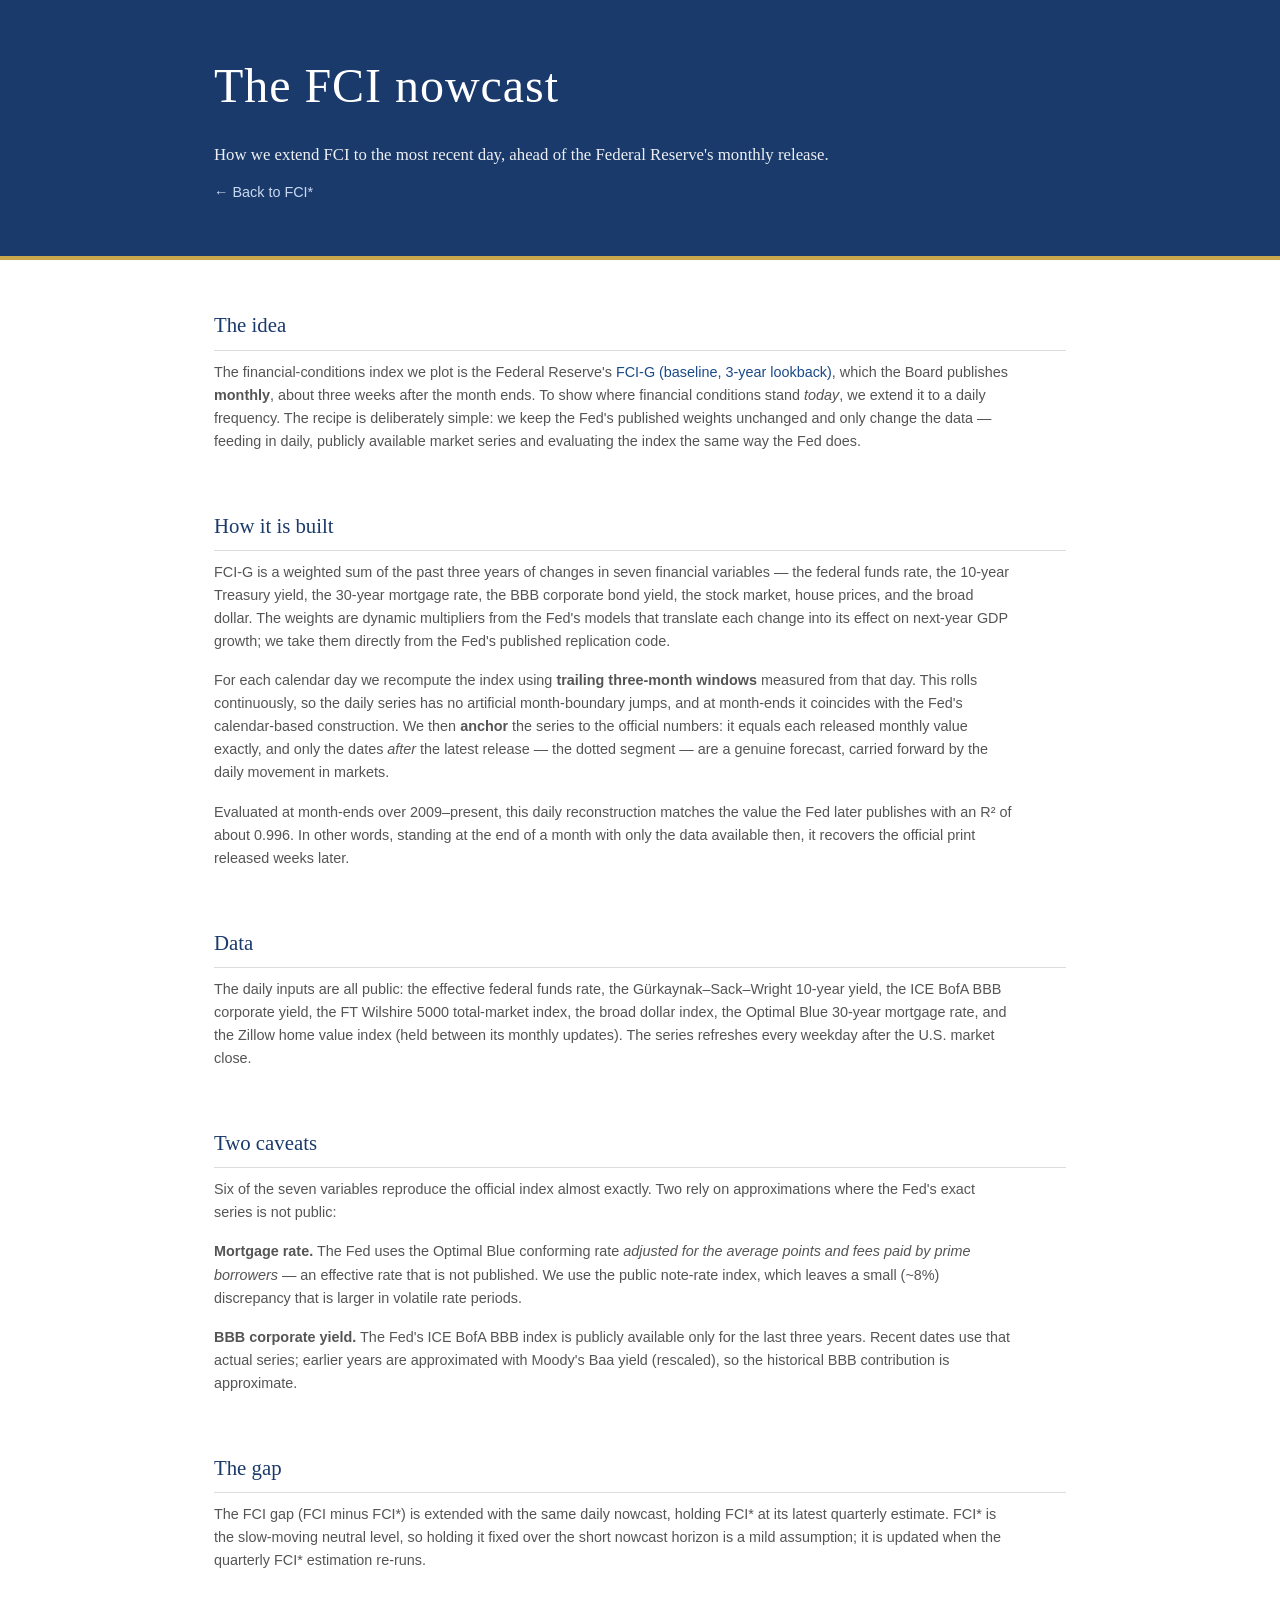
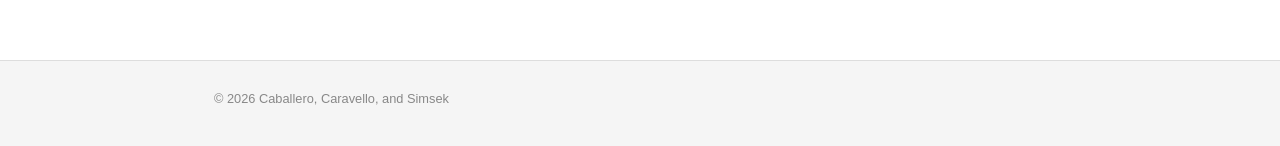
==== frontend/src/nowcast.html @ 20fca55a "Add daily FCI-G nowcast: extend FCI and gap to the most recent day - Port the FCI-G nowcast pipeline" ====
<!DOCTYPE html>
<html lang="en">
<head>
  <meta charset="UTF-8">
  <meta name="viewport" content="width=device-width, initial-scale=1.0">
  <title>How the FCI nowcast is computed — FCI*</title>
  <link rel="stylesheet" href="style.css">
</head>

<body>

  <header>
    <div class="container">
      <h1>The FCI nowcast</h1>
      <p class="subtitle">
        How we extend FCI to the most recent day, ahead of the Federal Reserve's monthly release.
      </p>
      <p class="header-links">
        <a href="index.html">&larr; Back to FCI*</a>
      </p>
    </div>
  </header>

  <main>
    <div class="container">

      <section class="chart-section">
        <h2>The idea</h2>
        <p class="chart-description">
          The financial-conditions index we plot is the Federal Reserve's
          <a href="https://www.federalreserve.gov/econres/notes/feds-notes/a-new-index-to-measure-us-financial-conditions-20230630.html" target="_blank">FCI&#8209;G (baseline, 3&#8209;year lookback)</a>,
          which the Board publishes <strong>monthly</strong>, about three weeks after the month ends. To show where
          financial conditions stand <em>today</em>, we extend it to a daily frequency. The recipe is deliberately
          simple: we keep the Fed's published weights unchanged and only change the data &mdash; feeding in daily,
          publicly available market series and evaluating the index the same way the Fed does.
        </p>
      </section>

      <section class="chart-section">
        <h2>How it is built</h2>
        <p class="chart-description">
          FCI&#8209;G is a weighted sum of the past three years of changes in seven financial variables &mdash; the
          federal funds rate, the 10&#8209;year Treasury yield, the 30&#8209;year mortgage rate, the BBB corporate bond
          yield, the stock market, house prices, and the broad dollar. The weights are dynamic multipliers from the
          Fed's models that translate each change into its effect on next&#8209;year GDP growth; we take them directly
          from the Fed's published replication code.
        </p>
        <p class="chart-description">
          For each calendar day we recompute the index using <strong>trailing three&#8209;month windows</strong> measured
          from that day. This rolls continuously, so the daily series has no artificial month&#8209;boundary jumps, and at
          month&#8209;ends it coincides with the Fed's calendar&#8209;based construction. We then <strong>anchor</strong> the
          series to the official numbers: it equals each released monthly value exactly, and only the dates <em>after</em>
          the latest release &mdash; the dotted segment &mdash; are a genuine forecast, carried forward by the daily
          movement in markets.
        </p>
        <p class="chart-description">
          Evaluated at month&#8209;ends over 2009&ndash;present, this daily reconstruction matches the value the Fed later
          publishes with an R&sup2; of about 0.996. In other words, standing at the end of a month with only the data
          available then, it recovers the official print released weeks later.
        </p>
      </section>

      <section class="chart-section">
        <h2>Data</h2>
        <p class="chart-description">
          The daily inputs are all public: the effective federal funds rate, the Gürkaynak&ndash;Sack&ndash;Wright
          10&#8209;year yield, the ICE BofA BBB corporate yield, the FT Wilshire 5000 total&#8209;market index, the broad
          dollar index, the Optimal Blue 30&#8209;year mortgage rate, and the Zillow home value index (held between its
          monthly updates). The series refreshes every weekday after the U.S. market close.
        </p>
      </section>

      <section class="chart-section">
        <h2>Two caveats</h2>
        <p class="chart-description">
          Six of the seven variables reproduce the official index almost exactly. Two rely on approximations where the
          Fed's exact series is not public:
        </p>
        <p class="chart-description">
          <strong>Mortgage rate.</strong> The Fed uses the Optimal Blue conforming rate <em>adjusted for the average
          points and fees paid by prime borrowers</em> &mdash; an effective rate that is not published. We use the public
          note&#8209;rate index, which leaves a small (~8%) discrepancy that is larger in volatile rate periods.
        </p>
        <p class="chart-description">
          <strong>BBB corporate yield.</strong> The Fed's ICE BofA BBB index is publicly available only for the last
          three years. Recent dates use that actual series; earlier years are approximated with Moody's Baa yield
          (rescaled), so the historical BBB contribution is approximate.
        </p>
      </section>

      <section class="chart-section">
        <h2>The gap</h2>
        <p class="chart-description">
          The FCI gap (FCI minus FCI*) is extended with the same daily nowcast, holding FCI* at its latest quarterly
          estimate. FCI* is the slow&#8209;moving neutral level, so holding it fixed over the short nowcast horizon is a
          mild assumption; it is updated when the quarterly FCI* estimation re&#8209;runs.
        </p>
      </section>

    </div>
  </main>

  <footer>
    <div class="container">
      <p class="footer-note">© 2026 Caballero, Caravello, and Simsek</p>
    </div>
  </footer>

</body>
</html>
---- frontend/src/style.css ----
/* =============================================================
   FCI* Website — Stylesheet
   Design reference: NY Fed r-star page (clean, academic, minimal)
   ============================================================= */


/* -------------------------------------------------------------
   1. RESET & BASE
   A browser applies its own default styles before your CSS runs.
   This section overrides the worst offenders for consistency.
   ------------------------------------------------------------- */
*, *::before, *::after {
  box-sizing: border-box;   /* padding counts inside width, not outside */
  margin: 0;
  padding: 0;
}

body {
  font-family: Georgia, 'Times New Roman', serif;
  font-size: 16px;
  line-height: 1.6;
  color: #222;
  background-color: #fff;
}

a {
  color: #1a4a8a;
  text-decoration: none;
}

a:hover {
  text-decoration: underline;
}


/* -------------------------------------------------------------
   2. LAYOUT
   .container centers content and caps its width so long lines
   don't stretch uncomfortably on wide monitors.
   ------------------------------------------------------------- */
.container {
  max-width: 900px;
  margin: 0 auto;
  padding: 0 24px;
}


/* -------------------------------------------------------------
   3. SUPERSCRIPT STAR
   The * in FCI* should look like a superscript but slightly
   larger than the default <sup> tag, which tends to look tiny.
   ------------------------------------------------------------- */
.star {
  font-size: 0.75em;
  vertical-align: super;
  line-height: 0;   /* prevents the superscript from pushing line height up */
}


/* -------------------------------------------------------------
   4. HEADER
   ------------------------------------------------------------- */
header {
  background-color: #1a3a6b;
  color: #fff;
  padding: 48px 0 36px;
  border-bottom: 4px solid #c8a84b;   /* gold accent line */
}

header h1 {
  font-size: 3rem;
  font-weight: normal;
  letter-spacing: 0.02em;
  margin-bottom: 16px;
}

header .subtitle {
  font-size: 1.05rem;
  line-height: 1.7;
  max-width: 700px;
  opacity: 0.92;
  margin-bottom: 12px;
}

header .subtitle:last-of-type {
  margin-bottom: 20px;
}

header .header-authors {
  font-size: 0.95rem;
  font-family: 'Helvetica Neue', Arial, sans-serif;
  opacity: 0.85;
  margin-bottom: 10px;
}

header .header-links {
  font-size: 0.9rem;
  font-family: 'Helvetica Neue', Arial, sans-serif;
  margin-bottom: 16px;
}

header .header-links a {
  color: #c8d8f0;
}

header .header-links a:hover {
  color: #fff;
  text-decoration: underline;
}

header .last-updated {
  font-size: 0.85rem;
  font-family: 'Helvetica Neue', Arial, sans-serif;
  opacity: 0.75;
}


/* -------------------------------------------------------------
   5. CHART SECTIONS
   ------------------------------------------------------------- */
main {
  padding: 48px 0 32px;
}

.range-buttons {
  display: flex;
  align-items: center;
  gap: 6px;
  justify-content: flex-end;
  margin-bottom: 28px;
  font-family: 'Helvetica Neue', Arial, sans-serif;
}

.range-buttons .range-label {
  font-size: 0.85rem;
  color: #555;
  margin-right: 4px;
}

.range-buttons button {
  appearance: none;
  background: #fff;
  border: 1px solid #ccc;
  color: #555;
  padding: 4px 12px;
  font-size: 0.85rem;
  font-family: inherit;
  cursor: pointer;
  border-radius: 3px;
  transition: background-color 0.15s, border-color 0.15s, color 0.15s;
}

.range-buttons button:hover {
  background: #f0f0f0;
}

.range-buttons button.active {
  background: #1a3a6b;
  border-color: #1a3a6b;
  color: #fff;
}

.chart-section {
  margin-bottom: 56px;
}

.chart-section h2 {
  font-size: 1.3rem;
  font-weight: normal;
  color: #1a3a6b;
  border-bottom: 1px solid #ddd;
  padding-bottom: 8px;
  margin-bottom: 10px;
}

.chart-description {
  font-size: 0.9rem;
  color: #555;
  margin-bottom: 16px;
  max-width: 800px;
  font-family: 'Helvetica Neue', Arial, sans-serif;
  line-height: 1.6;
}

.chart-description a {
  color: #1a4a8a;
}

/* Small caption under a chart (e.g. explaining the dotted nowcast line) */
.chart-note {
  font-size: 0.82rem;
  color: #777;
  margin-top: 10px;
  max-width: 800px;
  font-family: 'Helvetica Neue', Arial, sans-serif;
  line-height: 1.5;
}
.chart-note a { color: #1a4a8a; }
.dotted-key {
  border-bottom: 2px dotted #7a9cc4;
  padding-bottom: 1px;
  color: #555;
}

/* The chart div itself — Plotly will size the chart inside this */
#chart-fci-gap,
#chart-fci-and-star,
#chart-ygap {
  width: 100%;
  height: 380px;
}


/* -------------------------------------------------------------
   6. FOOTER
   ------------------------------------------------------------- */
footer {
  background-color: #f5f5f5;
  border-top: 1px solid #ddd;
  padding: 28px 0;
  font-family: 'Helvetica Neue', Arial, sans-serif;
  font-size: 0.875rem;
  color: #555;
}

footer p {
  margin-bottom: 8px;
}

footer a {
  color: #1a4a8a;
}

.footer-note {
  color: #888;
  font-size: 0.8rem;
}
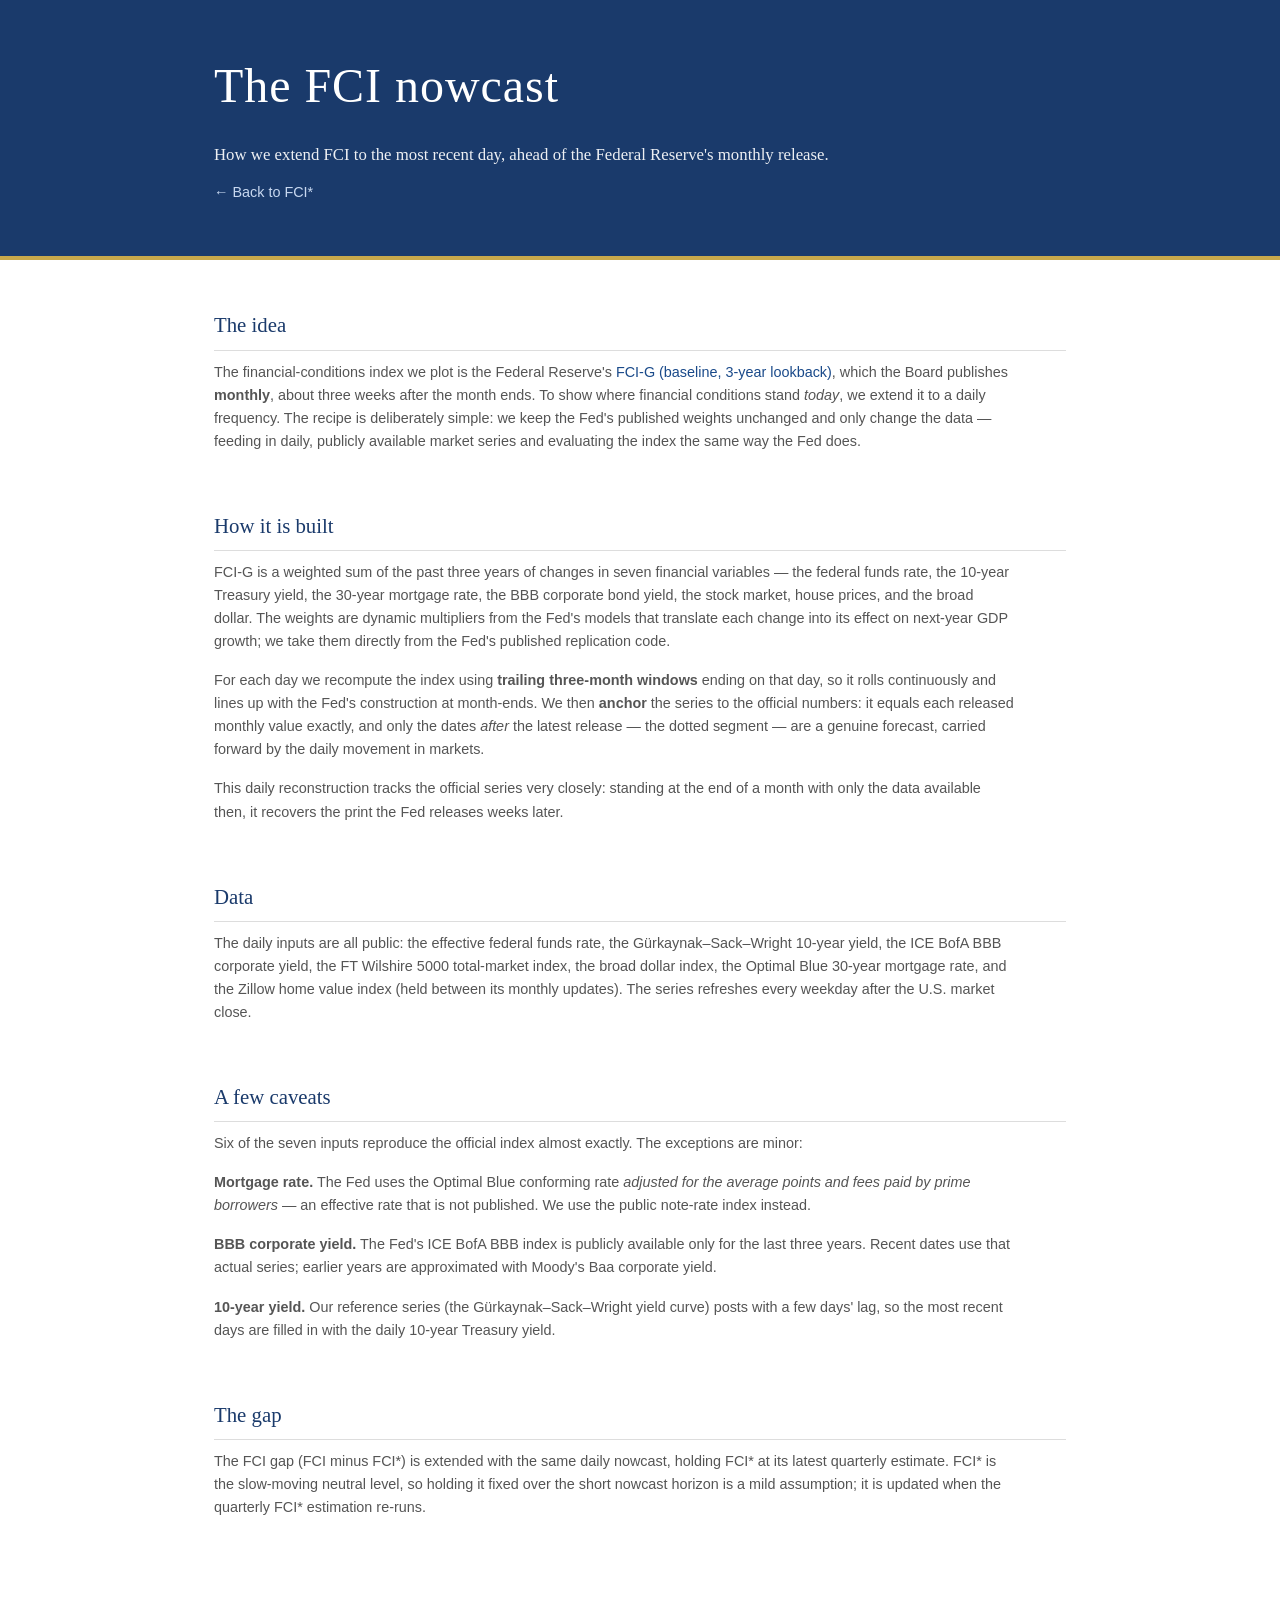
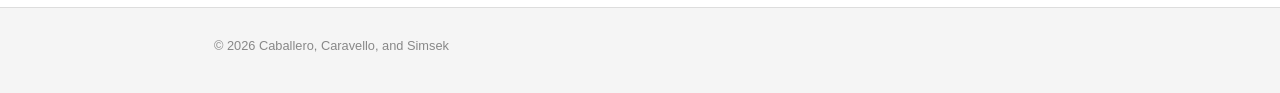
==== commit b11e7a54: "Refine FCI nowcast captions and methodology page - Chart notes reworded to read sensibly at any zoom" ====
--- a/frontend/src/nowcast.html
+++ b/frontend/src/nowcast.html
@@ -46,17 +46,15 @@
           from the Fed's published replication code.
         </p>
         <p class="chart-description">
-          For each calendar day we recompute the index using <strong>trailing three&#8209;month windows</strong> measured
-          from that day. This rolls continuously, so the daily series has no artificial month&#8209;boundary jumps, and at
-          month&#8209;ends it coincides with the Fed's calendar&#8209;based construction. We then <strong>anchor</strong> the
-          series to the official numbers: it equals each released monthly value exactly, and only the dates <em>after</em>
-          the latest release &mdash; the dotted segment &mdash; are a genuine forecast, carried forward by the daily
-          movement in markets.
+          For each day we recompute the index using <strong>trailing three&#8209;month windows</strong> ending on that
+          day, so it rolls continuously and lines up with the Fed's construction at month&#8209;ends. We then
+          <strong>anchor</strong> the series to the official numbers: it equals each released monthly value exactly, and
+          only the dates <em>after</em> the latest release &mdash; the dotted segment &mdash; are a genuine forecast,
+          carried forward by the daily movement in markets.
         </p>
         <p class="chart-description">
-          Evaluated at month&#8209;ends over 2009&ndash;present, this daily reconstruction matches the value the Fed later
-          publishes with an R&sup2; of about 0.996. In other words, standing at the end of a month with only the data
-          available then, it recovers the official print released weeks later.
+          This daily reconstruction tracks the official series very closely: standing at the end of a month with only
+          the data available then, it recovers the print the Fed releases weeks later.
         </p>
       </section>
 
@@ -71,20 +69,22 @@
       </section>
 
       <section class="chart-section">
-        <h2>Two caveats</h2>
+        <h2>A few caveats</h2>
         <p class="chart-description">
-          Six of the seven variables reproduce the official index almost exactly. Two rely on approximations where the
-          Fed's exact series is not public:
+          Six of the seven inputs reproduce the official index almost exactly. The exceptions are minor:
         </p>
         <p class="chart-description">
           <strong>Mortgage rate.</strong> The Fed uses the Optimal Blue conforming rate <em>adjusted for the average
           points and fees paid by prime borrowers</em> &mdash; an effective rate that is not published. We use the public
-          note&#8209;rate index, which leaves a small (~8%) discrepancy that is larger in volatile rate periods.
+          note&#8209;rate index instead.
         </p>
         <p class="chart-description">
           <strong>BBB corporate yield.</strong> The Fed's ICE BofA BBB index is publicly available only for the last
-          three years. Recent dates use that actual series; earlier years are approximated with Moody's Baa yield
-          (rescaled), so the historical BBB contribution is approximate.
+          three years. Recent dates use that actual series; earlier years are approximated with Moody's Baa corporate yield.
+        </p>
+        <p class="chart-description">
+          <strong>10&#8209;year yield.</strong> Our reference series (the Gürkaynak&ndash;Sack&ndash;Wright yield curve)
+          posts with a few days' lag, so the most recent days are filled in with the daily 10&#8209;year Treasury yield.
         </p>
       </section>
 
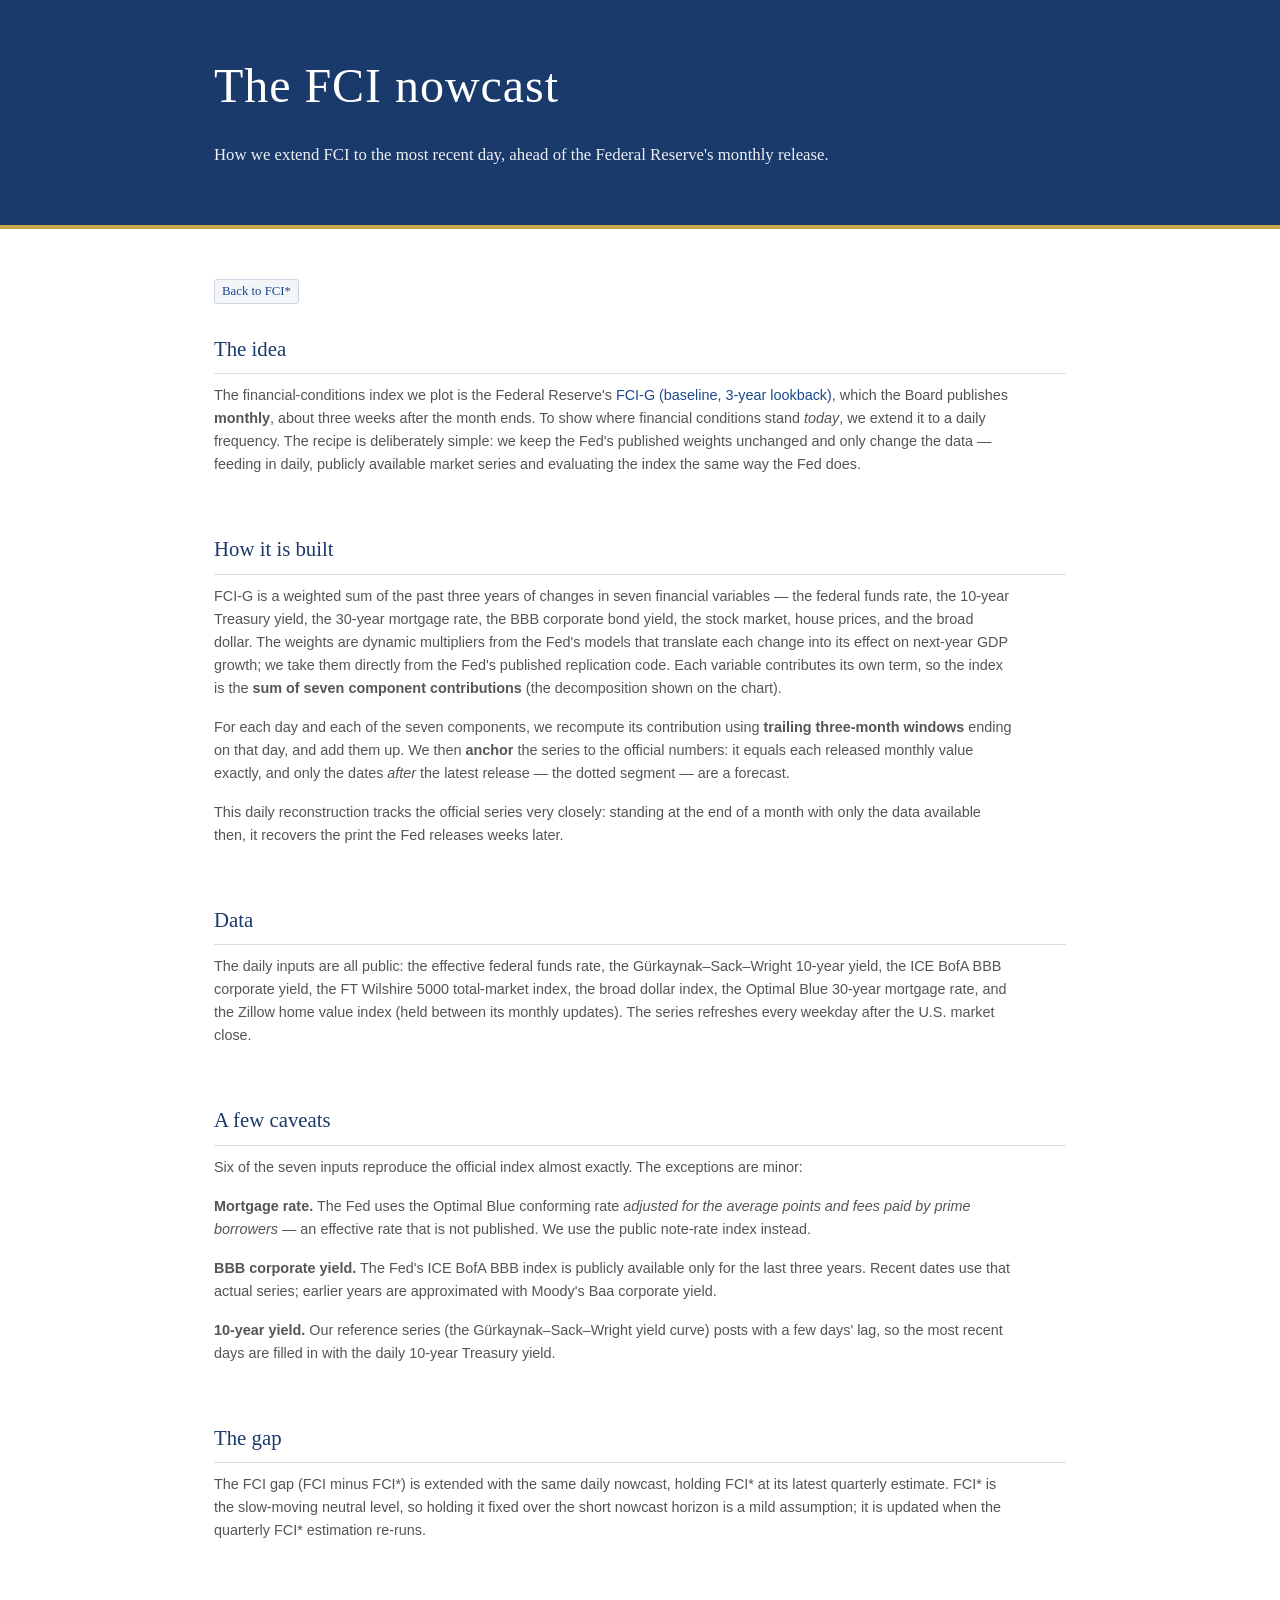
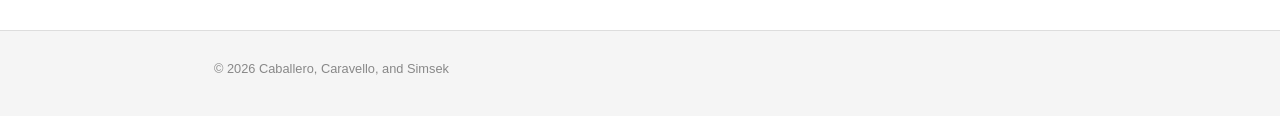
==== commit ab66423c: "Figure 1: click-to-decompose FCI into its seven components - backend/pipeline/build_fci_nowcast.py a" ====
--- a/frontend/src/nowcast.html
+++ b/frontend/src/nowcast.html
@@ -15,14 +15,13 @@
       <p class="subtitle">
         How we extend FCI to the most recent day, ahead of the Federal Reserve's monthly release.
       </p>
-      <p class="header-links">
-        <a href="index.html">&larr; Back to FCI*</a>
-      </p>
     </div>
   </header>
 
   <main>
     <div class="container">
+
+      <p class="back-nav"><a href="index.html" class="pill">Back to FCI*</a></p>
 
       <section class="chart-section">
         <h2>The idea</h2>
@@ -43,14 +42,14 @@
           federal funds rate, the 10&#8209;year Treasury yield, the 30&#8209;year mortgage rate, the BBB corporate bond
           yield, the stock market, house prices, and the broad dollar. The weights are dynamic multipliers from the
           Fed's models that translate each change into its effect on next&#8209;year GDP growth; we take them directly
-          from the Fed's published replication code.
+          from the Fed's published replication code. Each variable contributes its own term, so the index is the
+          <strong>sum of seven component contributions</strong> (the decomposition shown on the chart).
         </p>
         <p class="chart-description">
-          For each day we recompute the index using <strong>trailing three&#8209;month windows</strong> ending on that
-          day, so it rolls continuously and lines up with the Fed's construction at month&#8209;ends. We then
+          For each day and each of the seven components, we recompute its contribution using
+          <strong>trailing three&#8209;month windows</strong> ending on that day, and add them up. We then
           <strong>anchor</strong> the series to the official numbers: it equals each released monthly value exactly, and
-          only the dates <em>after</em> the latest release &mdash; the dotted segment &mdash; are a genuine forecast,
-          carried forward by the daily movement in markets.
+          only the dates <em>after</em> the latest release &mdash; the dotted segment &mdash; are a forecast.
         </p>
         <p class="chart-description">
           This daily reconstruction tracks the official series very closely: standing at the end of a month with only
--- a/frontend/src/style.css
+++ b/frontend/src/style.css
@@ -195,12 +195,39 @@
   font-family: 'Helvetica Neue', Arial, sans-serif;
   line-height: 1.5;
 }
+ul.chart-note { padding-left: 18px; }
+ul.chart-note li { margin-bottom: 5px; }
 .chart-note a { color: #1a4a8a; }
 .dotted-key {
   border-bottom: 2px dotted #7a9cc4;
   padding-bottom: 1px;
   color: #555;
 }
+
+/* Small inline "pill" used for caption links/buttons (How it's computed, decomposition toggle,
+   Back to FCI*) so every clickable caption action looks the same — a colored box, not an arrow. */
+.pill {
+  appearance: none;
+  display: inline-block;
+  background: #f3f5f8;
+  border: 1px solid #cdd6e2;
+  color: #1a4a8a;
+  padding: 1px 7px;
+  font-size: 0.8rem;
+  font-family: inherit;
+  border-radius: 3px;
+  cursor: pointer;
+  white-space: nowrap;
+  text-decoration: none;
+  vertical-align: baseline;
+}
+.pill:hover { background: #e7edf5; }
+.back-nav { margin: 0 0 28px; }
+
+/* Swap the Figure 1 caption note between the line and decomposition views */
+.note-decomp { display: none; }
+body.decomp-on .note-line { display: none; }
+body.decomp-on .note-decomp { display: block; }
 
 /* The chart div itself — Plotly will size the chart inside this */
 #chart-fci-gap,
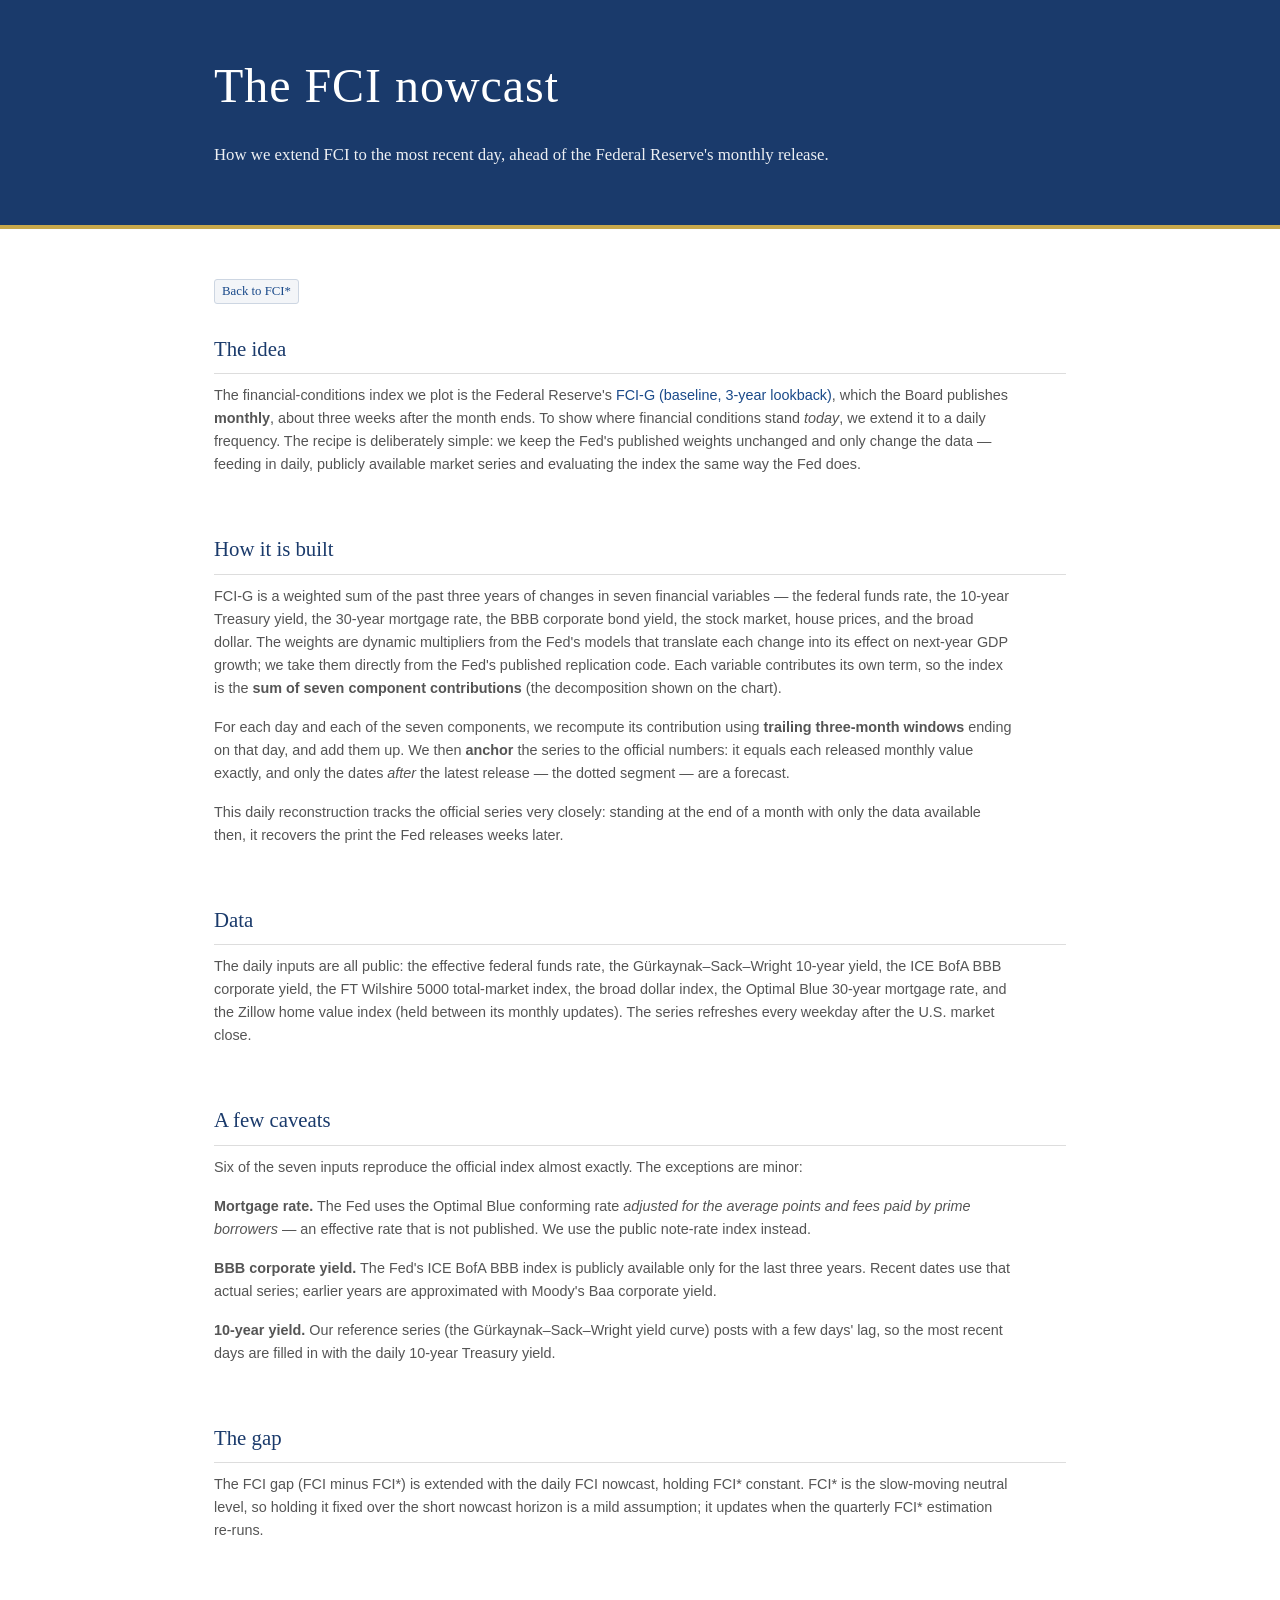
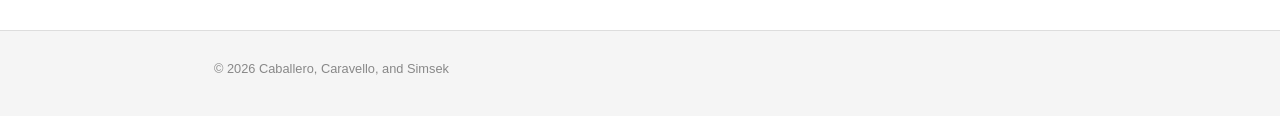
==== commit c567d1db: "Simplify the FCI gap nowcast wording on both pages Lead with the dotted line and say 'holding FCI* c" ====
--- a/frontend/src/nowcast.html
+++ b/frontend/src/nowcast.html
@@ -90,9 +90,9 @@
       <section class="chart-section">
         <h2>The gap</h2>
         <p class="chart-description">
-          The FCI gap (FCI minus FCI*) is extended with the same daily nowcast, holding FCI* at its latest quarterly
-          estimate. FCI* is the slow&#8209;moving neutral level, so holding it fixed over the short nowcast horizon is a
-          mild assumption; it is updated when the quarterly FCI* estimation re&#8209;runs.
+          The FCI gap (FCI minus FCI*) is extended with the daily FCI nowcast, holding FCI* constant. FCI* is the
+          slow&#8209;moving neutral level, so holding it fixed over the short nowcast horizon is a mild assumption;
+          it updates when the quarterly FCI* estimation re&#8209;runs.
         </p>
       </section>
 
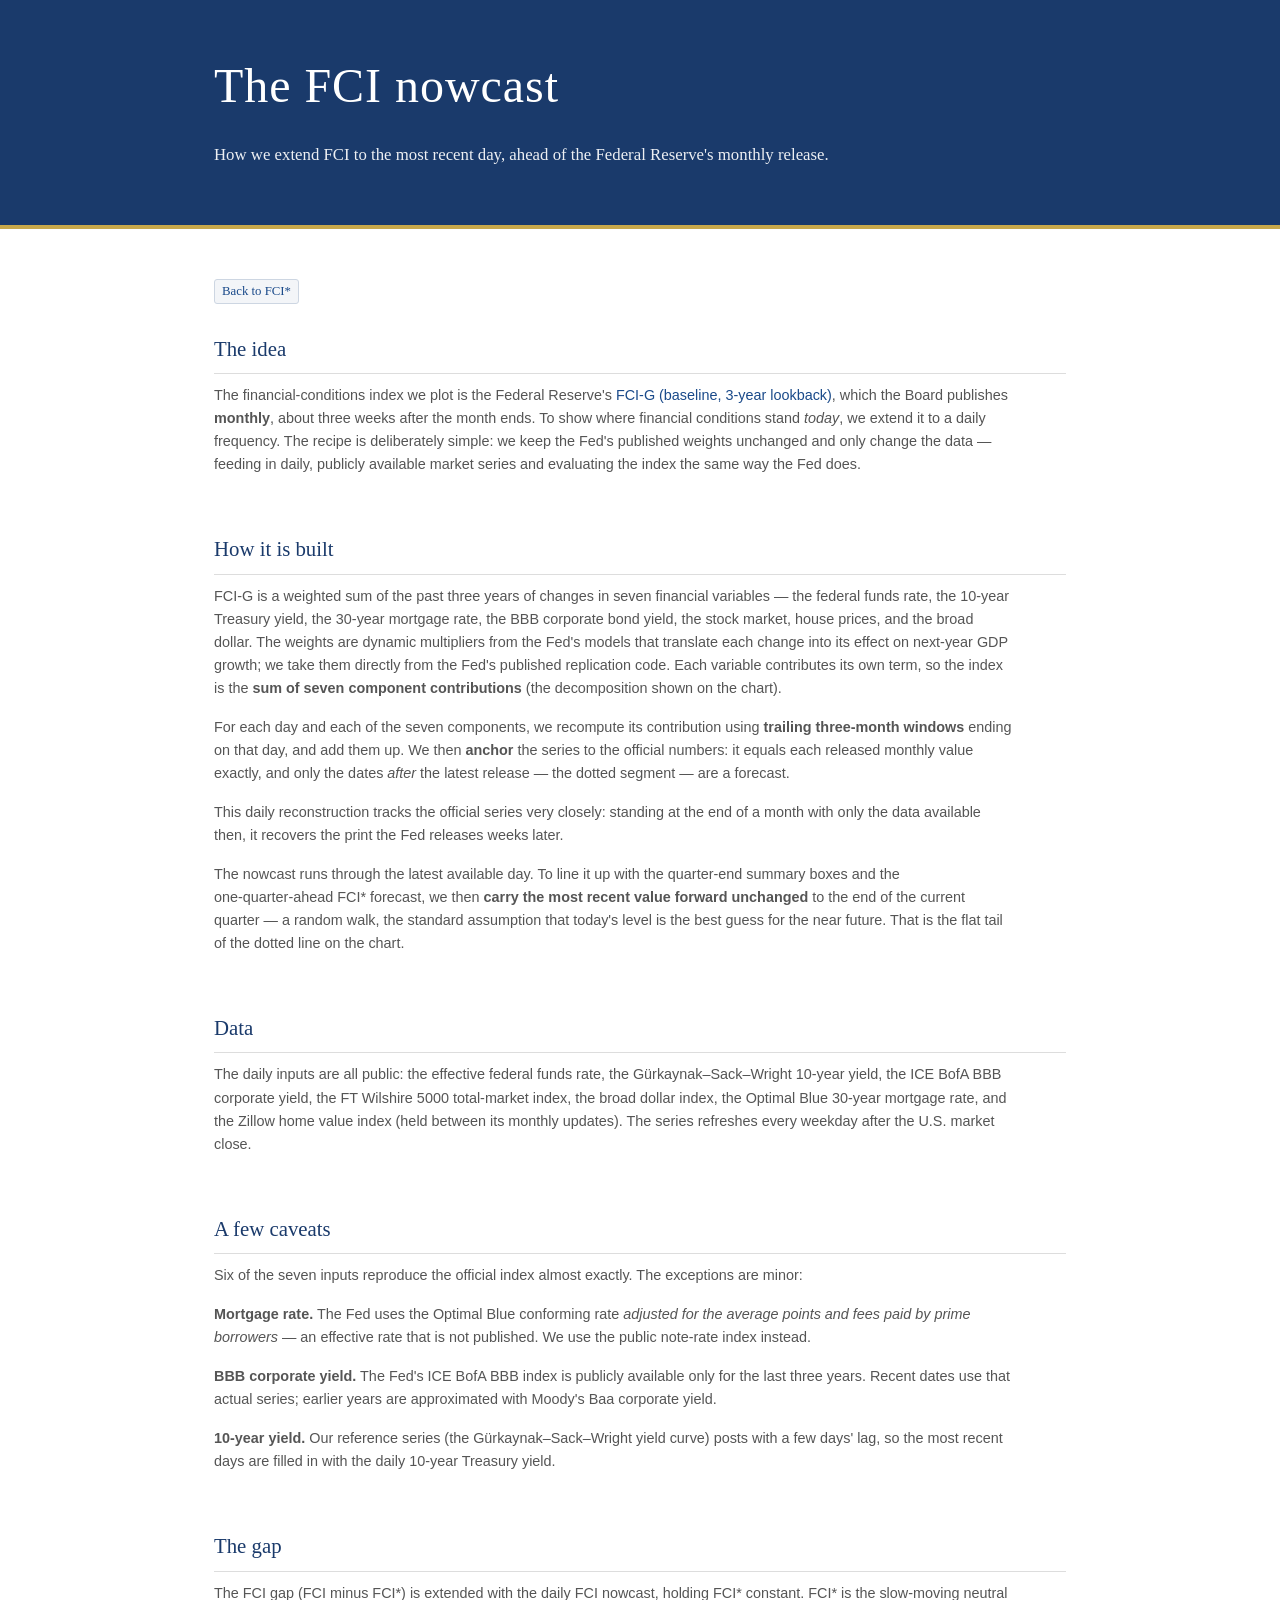
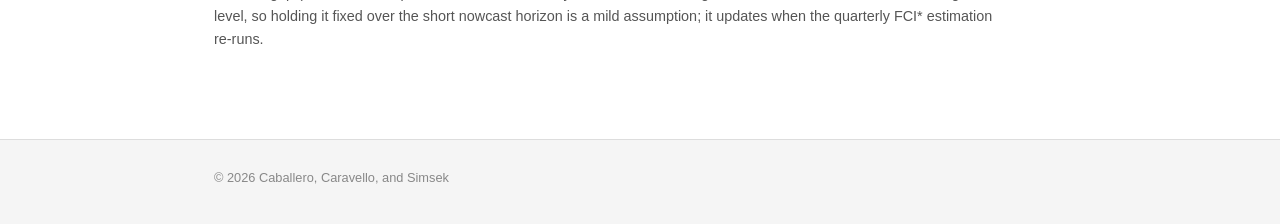
==== commit be084721: "Add quarter-end summary boxes + carry FCI flat to quarter-end Coauthor request: three summary cards " ====
--- a/frontend/src/nowcast.html
+++ b/frontend/src/nowcast.html
@@ -55,6 +55,12 @@
           This daily reconstruction tracks the official series very closely: standing at the end of a month with only
           the data available then, it recovers the print the Fed releases weeks later.
         </p>
+        <p class="chart-description">
+          The nowcast runs through the latest available day. To line it up with the quarter&#8209;end summary boxes and
+          the one&#8209;quarter&#8209;ahead FCI* forecast, we then <strong>carry the most recent value forward unchanged</strong>
+          to the end of the current quarter &mdash; a random walk, the standard assumption that today's level is the best
+          guess for the near future. That is the flat tail of the dotted line on the chart.
+        </p>
       </section>
 
       <section class="chart-section">
--- a/frontend/src/style.css
+++ b/frontend/src/style.css
@@ -229,6 +229,49 @@
 body.decomp-on .note-line { display: none; }
 body.decomp-on .note-decomp { display: block; }
 
+/* Summary cards: quarter-end estimate for FCI / FCI* / FCI gap */
+.summary-cards { margin-bottom: 32px; }
+.summary-title {
+  font-family: 'Helvetica Neue', Arial, sans-serif;
+  font-size: 0.9rem;
+  color: #555;
+  text-align: center;
+  margin-bottom: 12px;
+}
+.cards { display: flex; gap: 14px; }
+.card {
+  flex: 1;
+  background: #f7f9fc;
+  border: 1px solid #dde4ee;
+  border-radius: 5px;
+  padding: 14px 16px;
+  text-align: center;
+}
+.card-label {
+  font-family: 'Helvetica Neue', Arial, sans-serif;
+  font-size: 0.85rem;
+  color: #555;
+  margin-bottom: 4px;
+}
+.card-value { font-size: 1.9rem; color: #1a3a6b; line-height: 1.1; }
+.card-value.gap-loose { color: #1a6ba8; }   /* below neutral — looser */
+.card-value.gap-tight { color: #c0392b; }   /* above neutral — tighter */
+.card-sub {
+  font-family: 'Helvetica Neue', Arial, sans-serif;
+  font-size: 0.72rem;
+  color: #888;
+  margin-top: 5px;
+}
+
+/* Inline "see inputs" reveal under Figure 1 — the SPF forecast detail box */
+.forecast-detail {
+  background: #f3f5f8;
+  border-left: 3px solid #1a4a8a;
+  padding: 8px 12px;
+  border-radius: 3px;
+  margin-top: 8px;
+}
+
 /* The chart div itself — Plotly will size the chart inside this */
 #chart-fci-gap,
 #chart-fci-and-star,
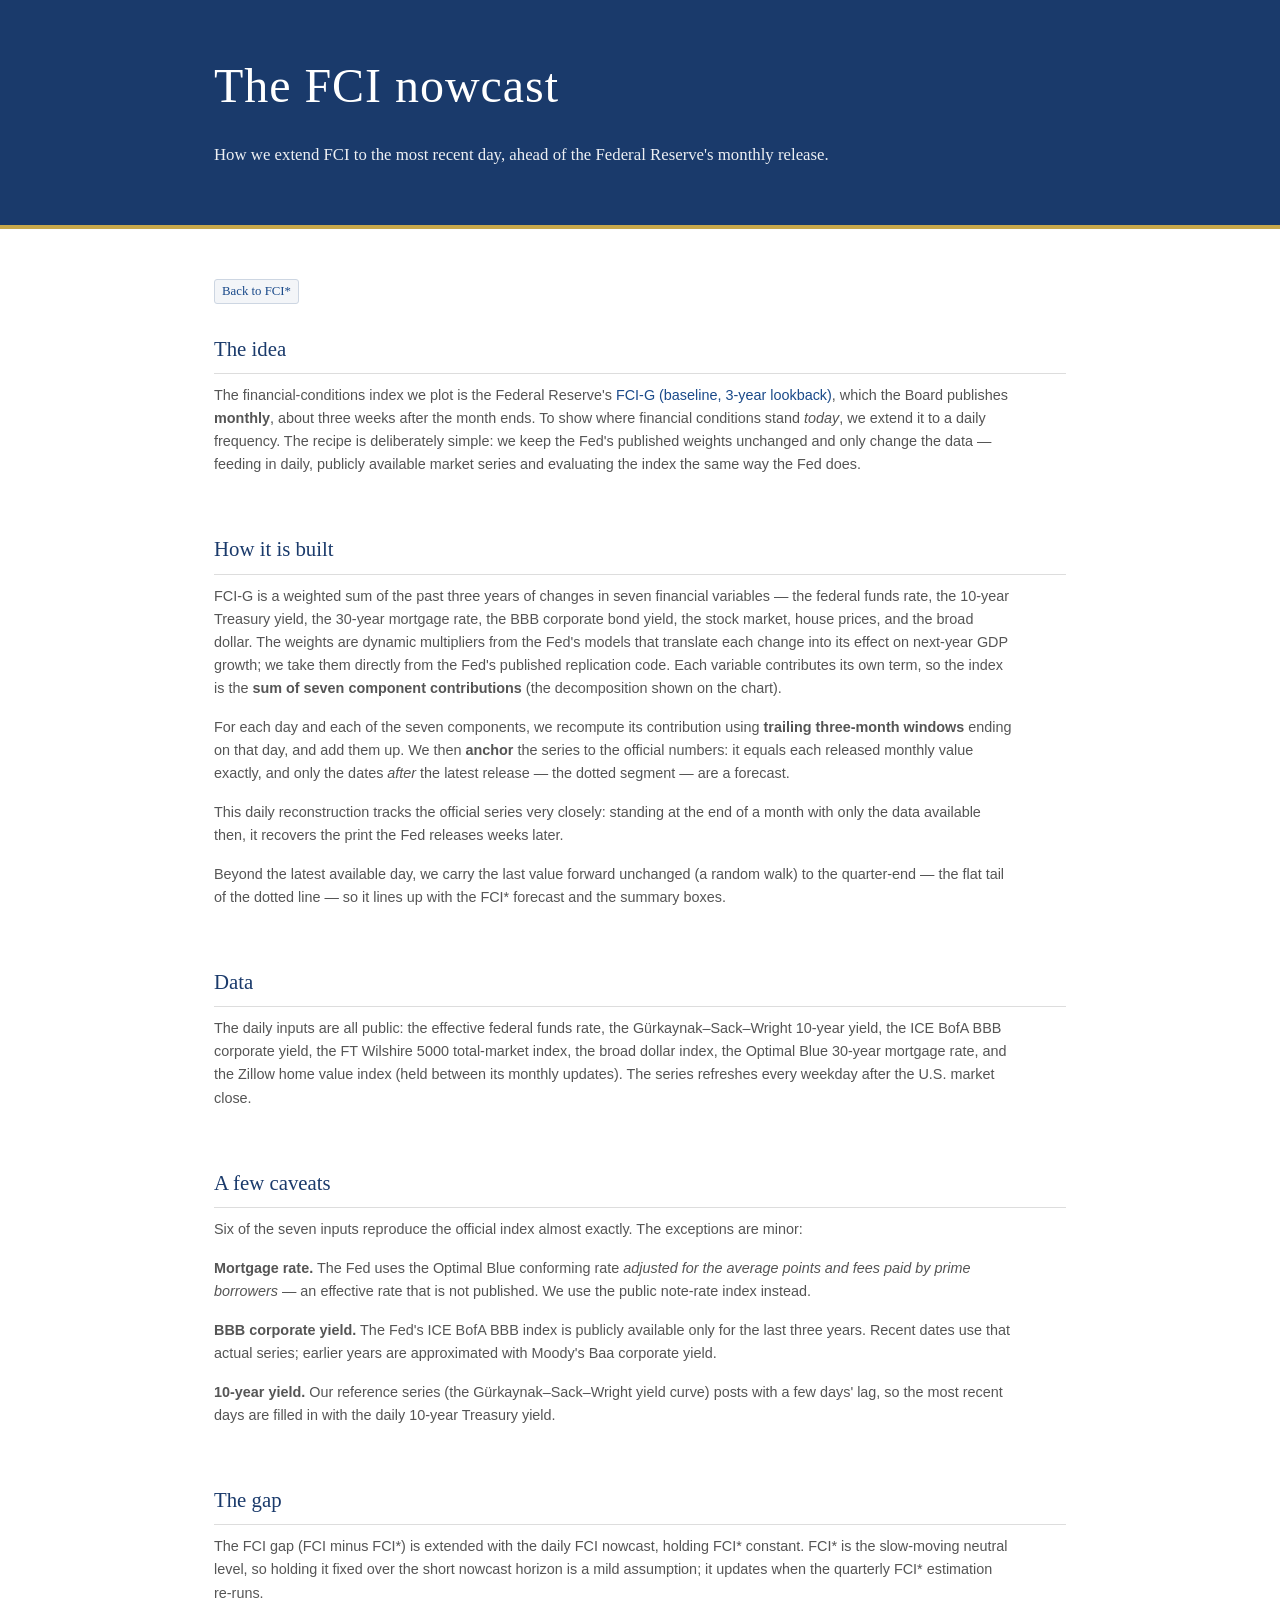
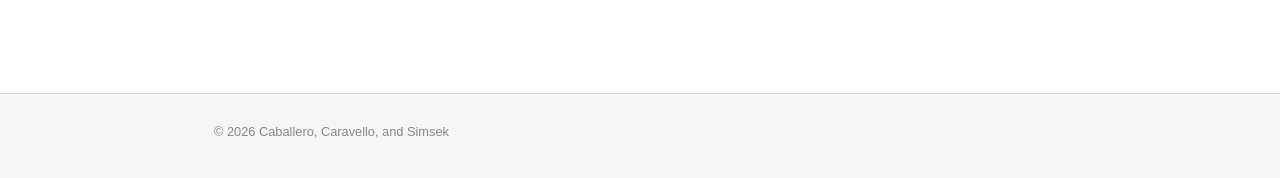
==== commit 83f39e63: "Trim forecast captions - Figure 1 first bullet: shorten the FCI nowcast / flat-to-quarter-end   line" ====
--- a/frontend/src/nowcast.html
+++ b/frontend/src/nowcast.html
@@ -56,10 +56,9 @@
           the data available then, it recovers the print the Fed releases weeks later.
         </p>
         <p class="chart-description">
-          The nowcast runs through the latest available day. To line it up with the quarter&#8209;end summary boxes and
-          the one&#8209;quarter&#8209;ahead FCI* forecast, we then <strong>carry the most recent value forward unchanged</strong>
-          to the end of the current quarter &mdash; a random walk, the standard assumption that today's level is the best
-          guess for the near future. That is the flat tail of the dotted line on the chart.
+          Beyond the latest available day, we carry the last value forward unchanged (a random walk) to the
+          quarter&#8209;end &mdash; the flat tail of the dotted line &mdash; so it lines up with the FCI* forecast
+          and the summary boxes.
         </p>
       </section>
 
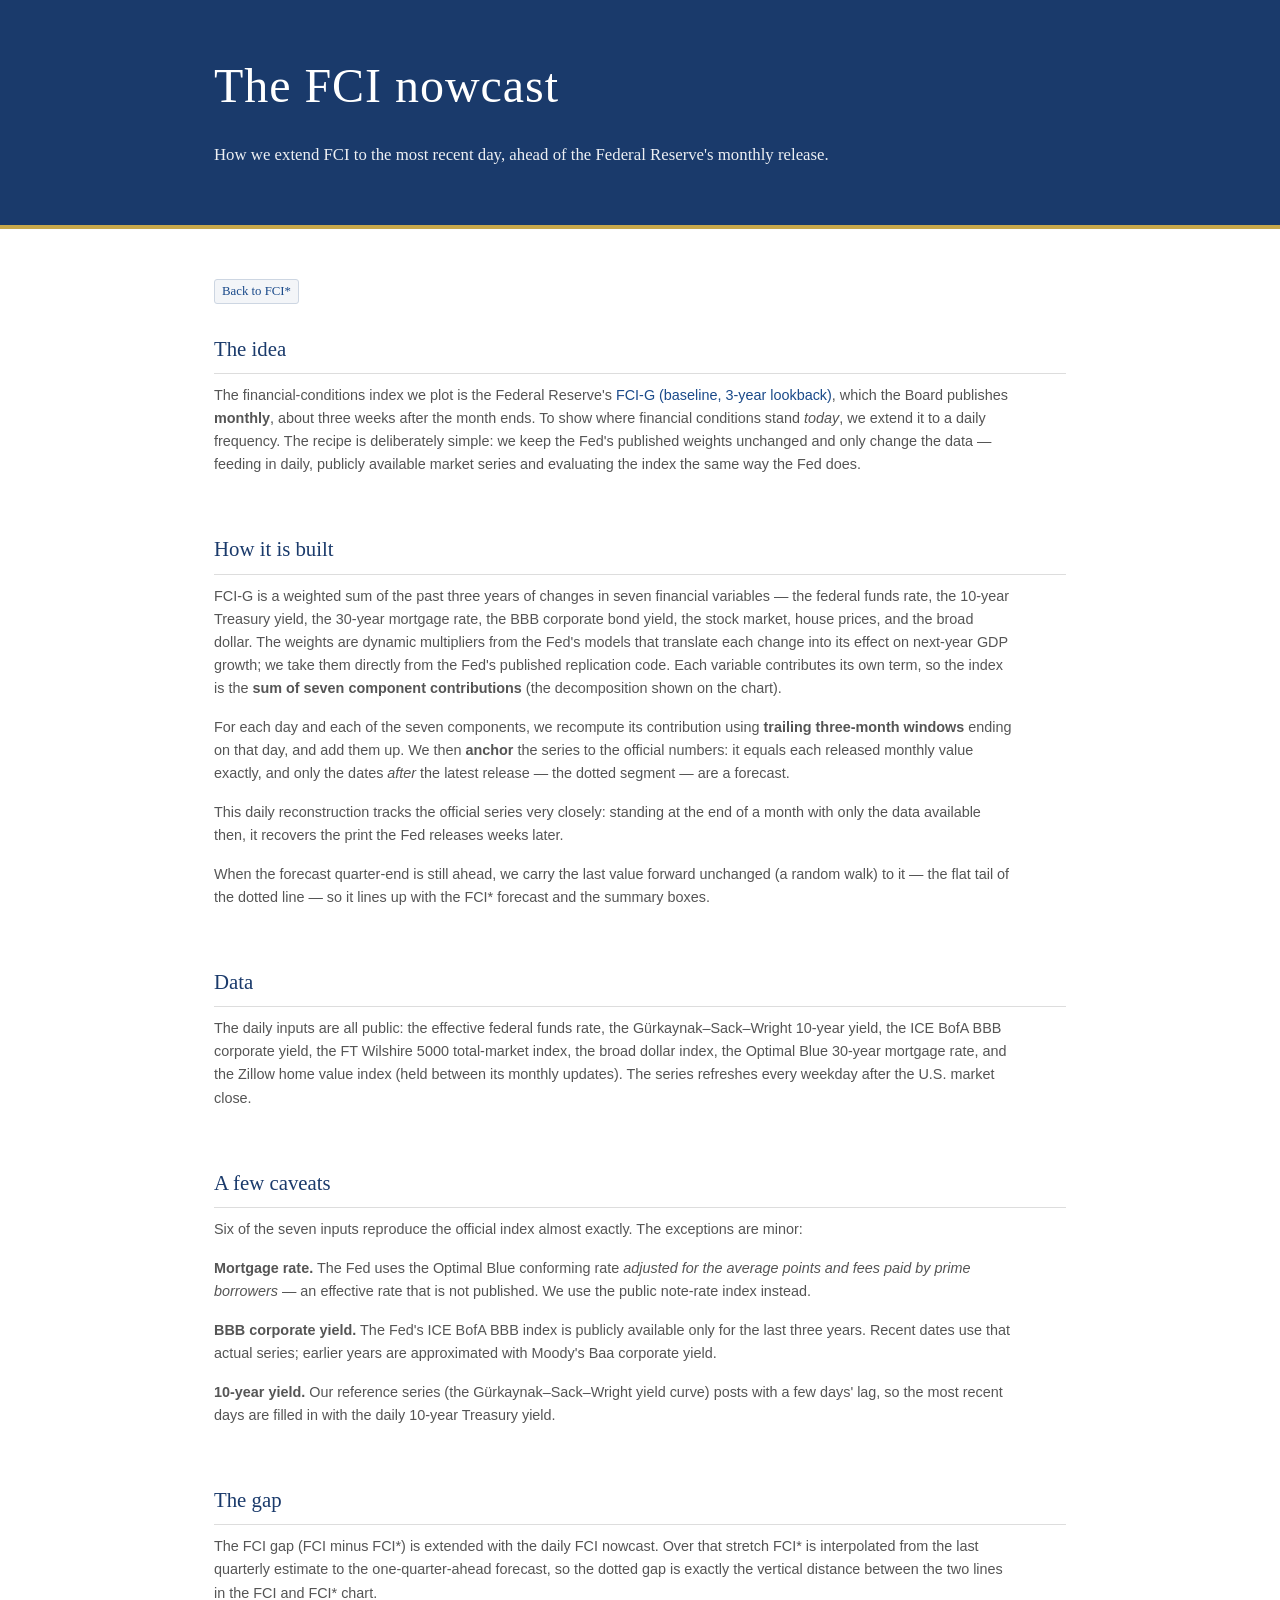
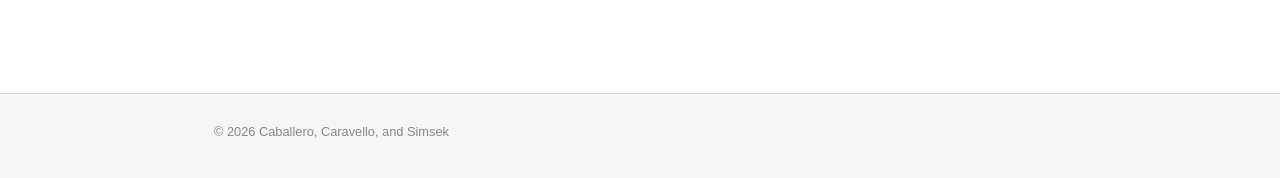
==== commit da0133cf: "Correct two stale claims on the nowcast explainer page "The gap" section still described the pre-202" ====
--- a/frontend/src/nowcast.html
+++ b/frontend/src/nowcast.html
@@ -56,9 +56,9 @@
           the data available then, it recovers the print the Fed releases weeks later.
         </p>
         <p class="chart-description">
-          Beyond the latest available day, we carry the last value forward unchanged (a random walk) to the
-          quarter&#8209;end &mdash; the flat tail of the dotted line &mdash; so it lines up with the FCI* forecast
-          and the summary boxes.
+          When the forecast quarter&#8209;end is still ahead, we carry the last value forward unchanged (a random
+          walk) to it &mdash; the flat tail of the dotted line &mdash; so it lines up with the FCI* forecast and the
+          summary boxes.
         </p>
       </section>
 
@@ -95,9 +95,9 @@
       <section class="chart-section">
         <h2>The gap</h2>
         <p class="chart-description">
-          The FCI gap (FCI minus FCI*) is extended with the daily FCI nowcast, holding FCI* constant. FCI* is the
-          slow&#8209;moving neutral level, so holding it fixed over the short nowcast horizon is a mild assumption;
-          it updates when the quarterly FCI* estimation re&#8209;runs.
+          The FCI gap (FCI minus FCI*) is extended with the daily FCI nowcast. Over that stretch FCI* is
+          interpolated from the last quarterly estimate to the one&#8209;quarter&#8209;ahead forecast, so the dotted
+          gap is exactly the vertical distance between the two lines in the FCI and FCI* chart.
         </p>
       </section>
 
--- a/frontend/src/style.css
+++ b/frontend/src/style.css
@@ -263,6 +263,23 @@
   margin-top: 5px;
 }
 
+.summary-link { text-align: center; margin-top: 12px; }
+
+/* Sensitivity page table (3x3 FCI* over SPF percentiles) */
+.sens-table {
+  border-collapse: collapse;
+  margin: 4px auto 0;
+  font-family: 'Helvetica Neue', Arial, sans-serif;
+}
+.sens-table th, .sens-table td { border: 1px solid #dde4ee; padding: 8px 16px; text-align: center; }
+.sens-table .corner { border: none; background: #fff; }
+.sens-table th { background: #f0f3f8; color: #333; font-weight: normal; font-size: 0.85rem; }
+.sens-table .grouphdr { background: #1a3a6b; color: #fff; font-size: 0.85rem; }
+.sens-table .grouphdr.rot { writing-mode: vertical-rl; transform: rotate(180deg); white-space: nowrap; }
+.sens-table .pctval { display: block; font-size: 0.72rem; color: #888; }
+.sens-table td.cell { font-size: 1.05rem; color: #1a3a6b; }
+.sens-table td.center { box-shadow: inset 0 0 0 2px #1a3a6b; font-weight: bold; }
+
 /* Inline "see inputs" reveal under Figure 1 — the SPF forecast detail box */
 .forecast-detail {
   background: #f3f5f8;
